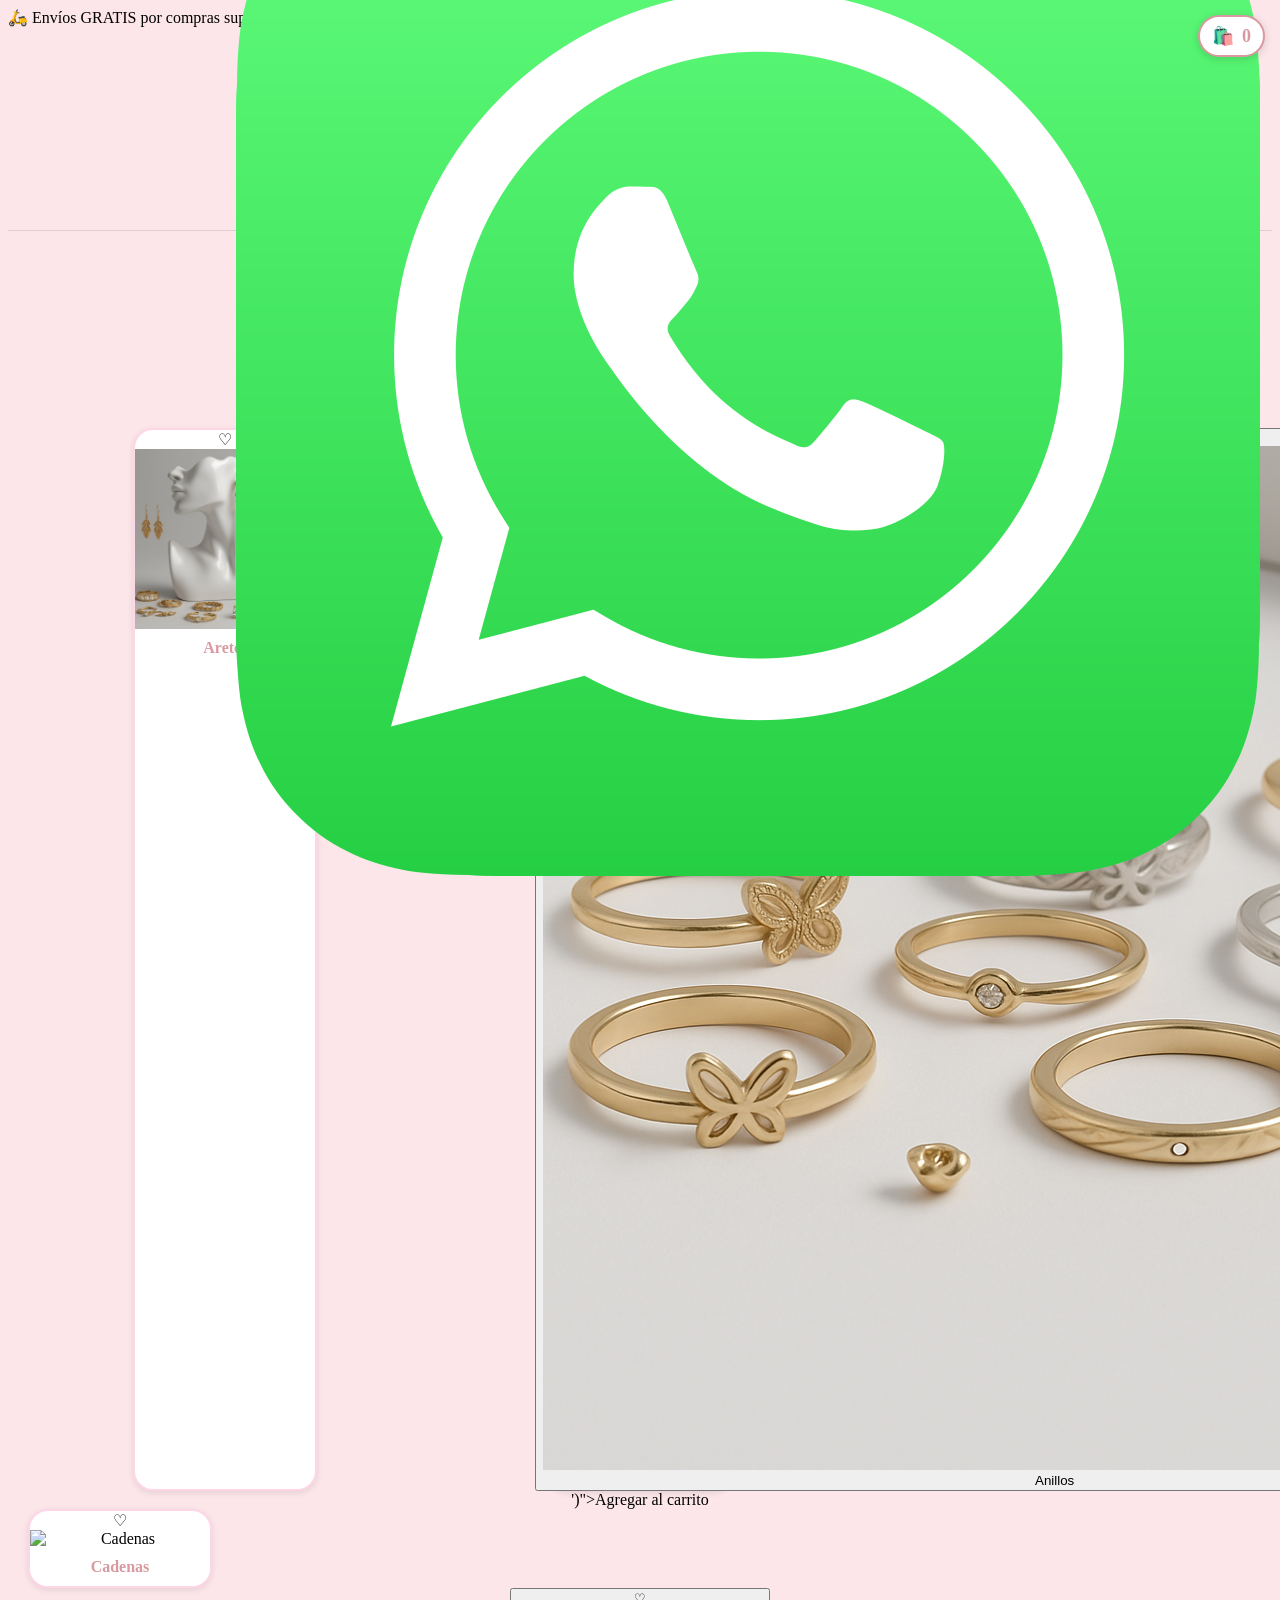
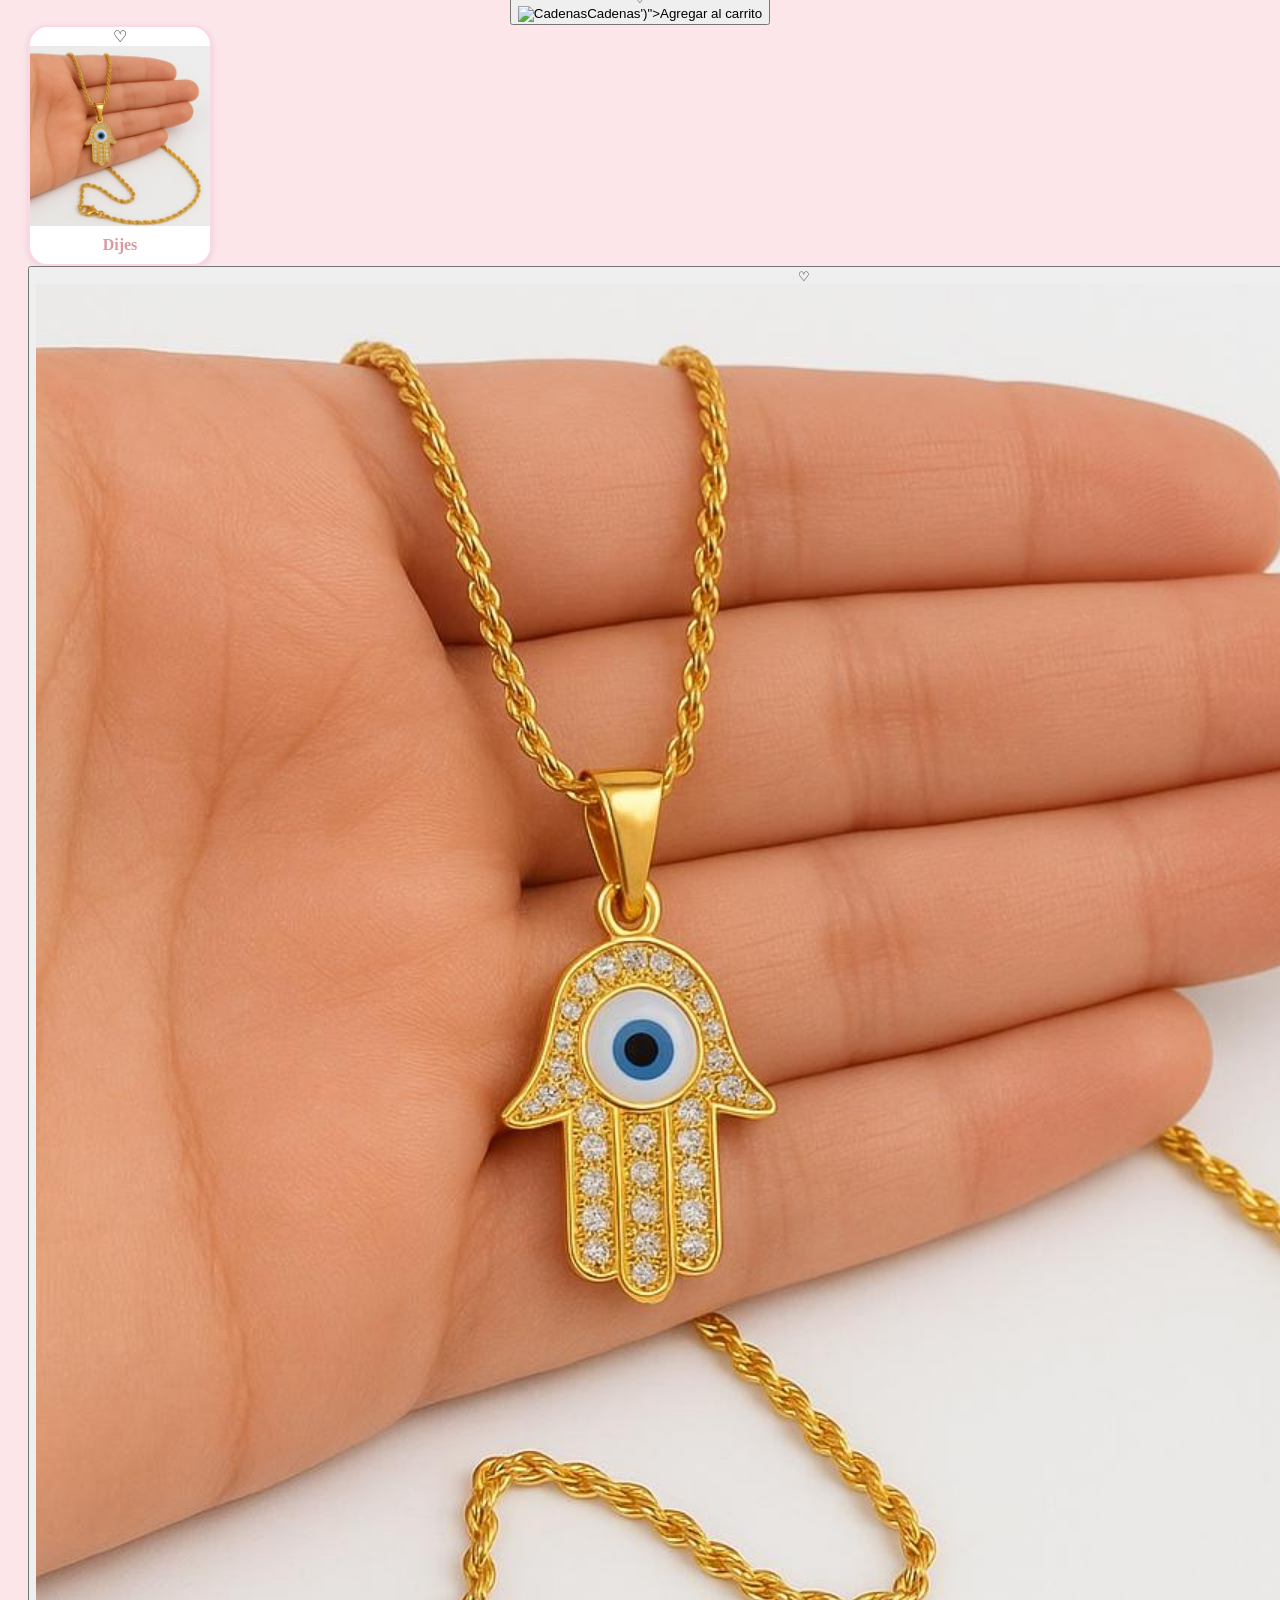
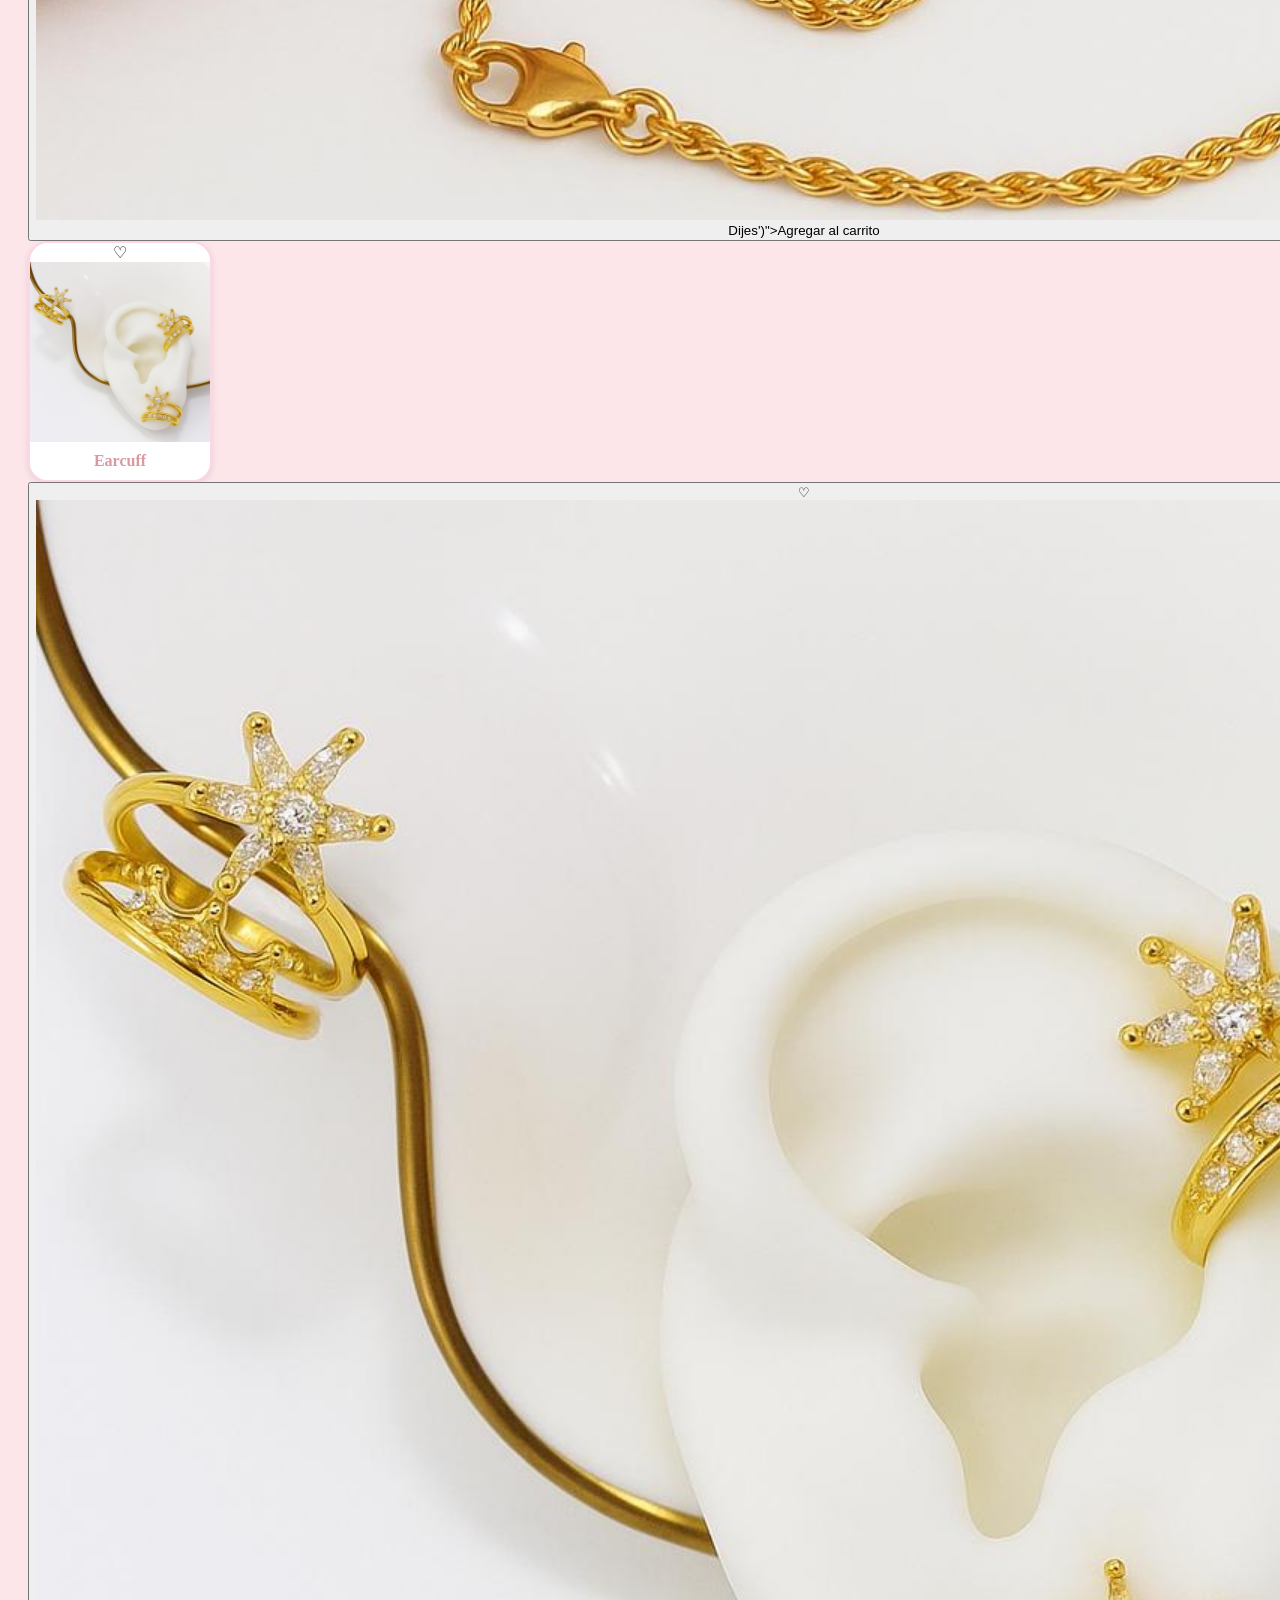
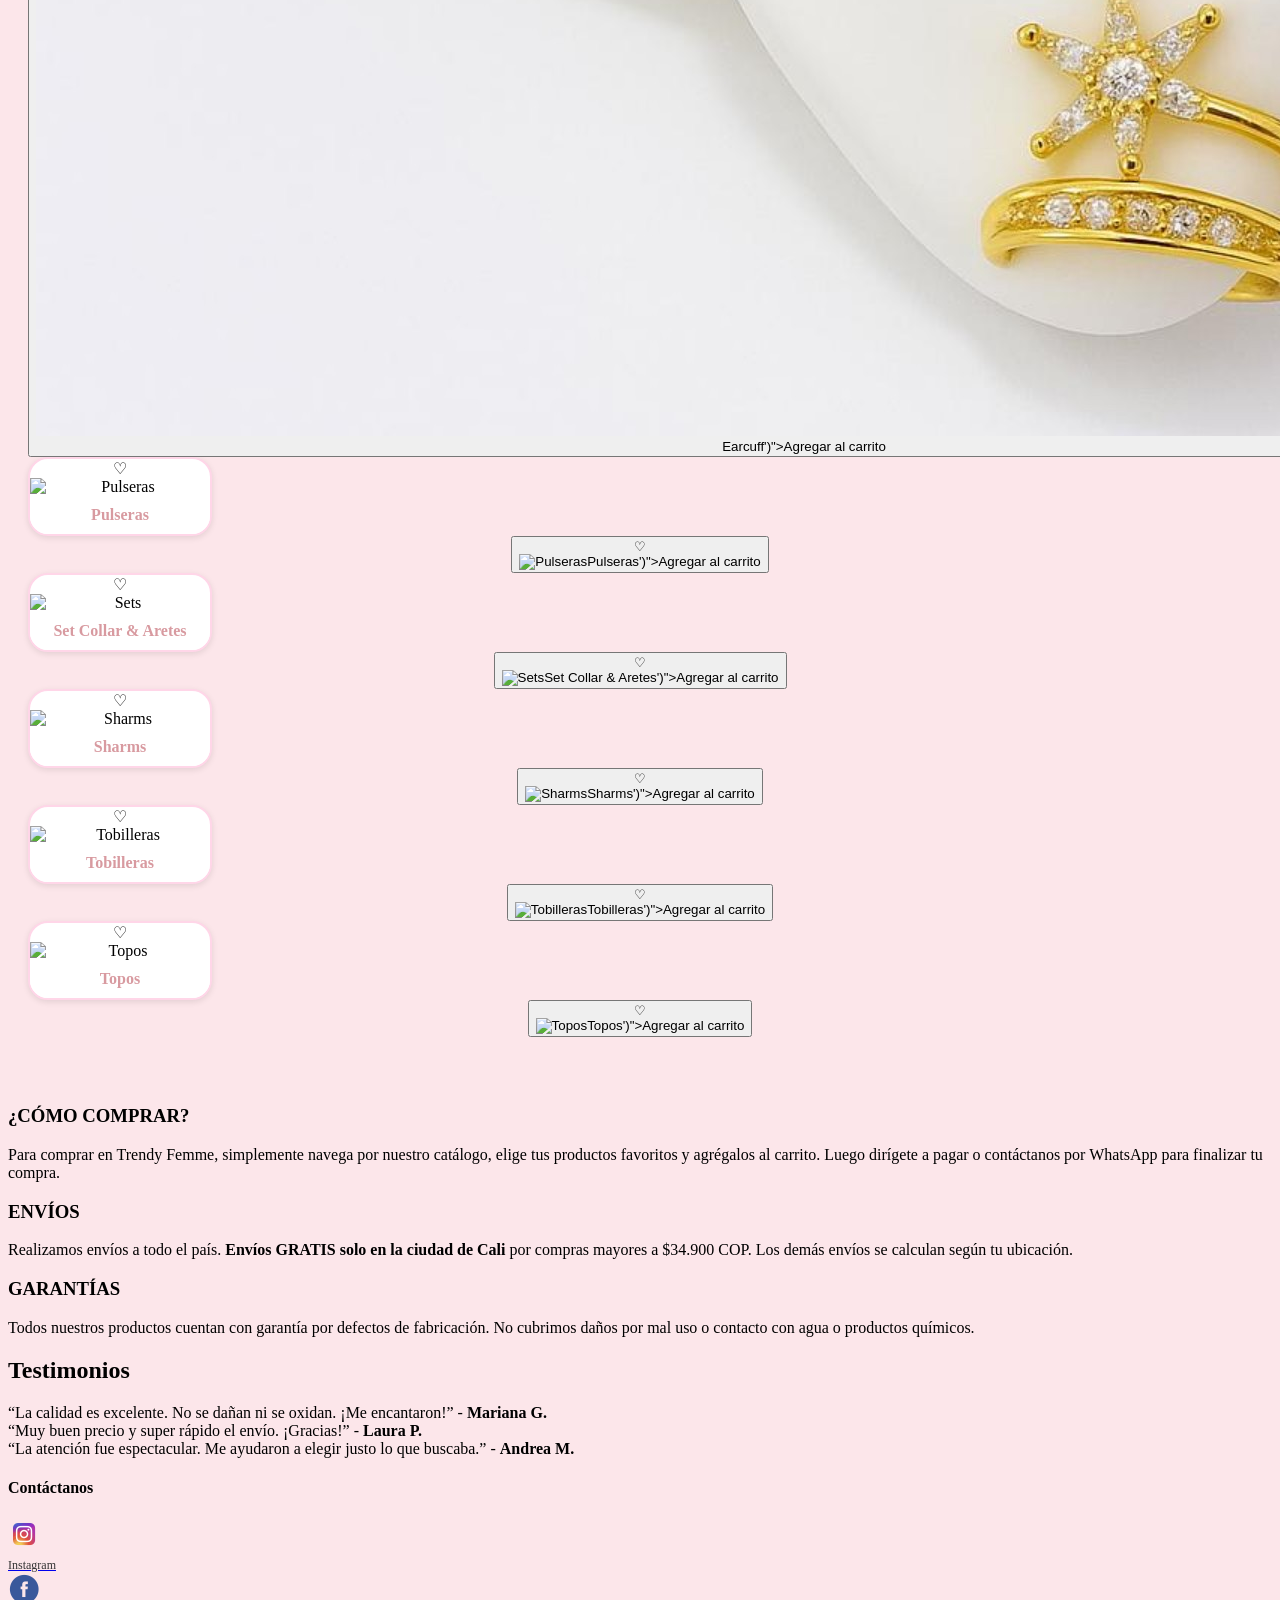
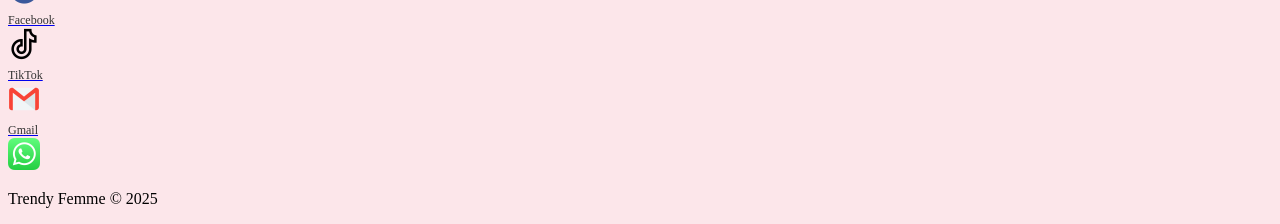
==== index.html @ 87109612 "Add files via upload" ====
<!DOCTYPE html>

<html lang="es">
<head>
<meta charset="utf-8"/>
<meta content="width=device-width, initial-scale=1.0" name="viewport"/>
<title>Trendy Femme</title>
<script src="https://cdn.tailwindcss.com"></script>
<style>
    .catalogo {
      padding: 50px 20px;
      background-color: #fff0f5;
      text-align: center;
    }
    .catalogo h2 {
      font-size: 2em;
      color: #d89aa0;
      margin-bottom: 30px;
    }
    .catalogo-grid {
      display: grid;
      grid-template-columns: repeat(auto-fit, minmax(160px, 1fr));
      gap: 20px;
      justify-items: center;
    }
    .catalogo-item {
      border: 2px solid #ffd6e8;
      border-radius: 20px;
      overflow: hidden;
      transition: transform 0.3s, box-shadow 0.3s;
      background-color: #fff;
      box-shadow: 0 2px 6px rgba(0, 0, 0, 0.1);
      width: 180px;
    }
    .catalogo-item:hover {
      transform: scale(1.05);
      box-shadow: 0 4px 12px rgba(0, 0, 0, 0.2);
    }
    .catalogo-item img {
      width: 100%;
      height: auto;
      display: block;
    }
    .catalogo-item p {
      padding: 10px;
      margin: 0;
      font-weight: bold;
      color: #d89aa0;
      background-color: #fff;
    }
    .social-icon {
      width: 32px;
      height: 32px;
      transition: transform 0.3s ease, filter 0.3s ease;
    }
    .social-icon:hover {
      transform: scale(1.1);
      filter: brightness(1.2);
    }
    .whatsapp-float {
      position: fixed;
      bottom: 20px;
      right: 20px;
      z-index: 100;
    }

/* Fondo uniforme en toda la web */
body {
  background-color: #fce6ea;
}

.encabezado-integrado {
  background-color: #fce6ea;
  padding: 50px 20px 30px;
  text-align: center;
  border-bottom: 1px solid #e2cfcf;
}

.contenido-encabezado {
  max-width: 700px;
  margin: 0 auto;
  animation: fadeIn 1.2s ease-in-out;
  display: flex;
  flex-direction: column;
  align-items: center;
}

.grupo-logo {
  display: flex;
  align-items: center;
  justify-content: center;
  gap: 16px;
}

.corona {
  width: 64px;
  height: 64px;
  border: 2px solid #000;
  border-radius: 50%;
}

.titulo-trendy {
  font-family: 'Cursive', 'YourLogoFont', sans-serif;
  font-size: 48px;
  color: #d89aa0;
  margin: 0;
  transition: all 0.4s ease;
}

.titulo-trendy:hover {
  color: #000;
  letter-spacing: 1px;
}

.eslogan-trendy {
  font-size: 20px;
  color: #d89aa0;
  font-style: italic;
  margin-top: 12px;
  text-align: center;
}

.catalogo {
  background-color: #fce6ea;
}

.catalogo h2 {
  font-size: 2em;
  color: #000;
  margin-bottom: 30px;
  font-family: 'Helvetica Neue', sans-serif;
  font-weight: 600;
}

@media (max-width: 640px) {
  .titulo-trendy {
    font-size: 36px;
  }
  .eslogan-trendy {
    font-size: 16px;
  }
  .grupo-logo {
    flex-direction: column;
    gap: 10px;
  }
  .corona {
    width: 52px;
    height: 52px;
  }
}

@keyframes fadeIn {
  from { opacity: 0; }
  to { opacity: 1; }
}

.carrito-icono {
  position: fixed;
  top: 15px;
  right: 15px;
  background-color: #fff;
  border: 2px solid #d89aa0;
  padding: 8px 12px;
  border-radius: 50px;
  font-size: 18px;
  color: #d89aa0;
  z-index: 999;
  box-shadow: 0 2px 8px rgba(0,0,0,0.15);
  cursor: pointer;
  transition: transform 0.3s ease;
}
.carrito-icono:hover {
  transform: scale(1.1);
}
#contador-carrito {
  font-weight: bold;
  margin-left: 4px;
}
.resumen-carrito {
  position: fixed;
  top: 60px;
  right: 15px;
  width: 250px;
  background-color: #fff;
  border: 2px solid #d89aa0;
  padding: 16px;
  border-radius: 12px;
  box-shadow: 0 4px 12px rgba(0,0,0,0.2);
  z-index: 998;
  display: none;
  font-size: 14px;
}
.resumen-carrito h3 {
  margin-top: 0;
  color: #d89aa0;
}
.resumen-carrito ul {
  padding-left: 18px;
}
.resumen-carrito.mostrar {
  display: block;
}
.catalogo-item button {
  background-color: #d89aa0;
  color: white;
  border: none;
  padding: 6px 10px;
  margin: 10px auto;
  border-radius: 6px;
  cursor: pointer;
  font-size: 13px;
  display: block;
  transition: background-color 0.3s ease;
}
.catalogo-item button:hover {
  background-color: #c1777c;
}
  </style>
</head>
<body class="bg-pink-50 font-sans text-gray-800">
<!-- Banner -->

<!-- Ícono del carrito con contador -->
<div class="carrito-icono" onclick="toggleResumenCarrito()">
  🛍️ <span id="contador-carrito">0</span>
</div>

<!-- Resumen flotante del carrito -->
<div id="resumen-carrito" class="resumen-carrito">
  <h3>Tu Carrito</h3>
  <ul id="lista-productos">
    <li>No hay productos aún.</li>
  </ul>
</div>
<div class="bg-pink-500 text-white text-center py-2 animate-pulse">
    🛵 Envíos GRATIS por compras superiores a 34.900 COP
  </div>
<!-- Catálogo -->

  <!-- Encabezado Integrado -->
  <section class="encabezado-integrado">
    <div class="contenido-encabezado">
      <div class="grupo-logo">
        <img src="imagenes/corona_trendyfemme.png" alt="Corona Trendy Femme" class="corona" />
        <h1 class="titulo-trendy">Trendy Femme</h1>
      </div>
      <p class="eslogan-trendy">Tú marcas el estilo. Trendy lo eleva.</p>
    </div>
  </section>
<section class="catalogo" id="catalogo">
<h2>Catálogo</h2>
<div class="buscador-catalogo" style="margin: 20px auto; text-align: center;">
<input id="busqueda" onkeyup="filtrarProductos()" placeholder="Buscar producto..." style="padding: 8px; border-radius: 8px; border: 1px solid #d89aa0; width: 250px;" type="text"/>
</div>
<div class="catalogo-grid">
<div class="catalogo-item"><div class="favorito" onclick="toggleFavorito(this)">♡</div><img alt="Aretes" src="imagenes/aretes.jpg"/><p>Aretes</p></div>
<div class="catalogo-item"><div class="favorito" onclick="toggleFavorito(this)">♡</div><img alt="Anillos" src="imagenes/anillos.jpg"/><p>Anillos</p></div>
<button onclick="agregarAlCarrito('<div class="catalogo-item"><div class="favorito" onclick="toggleFavorito(this)">♡</div><img alt="Anillos" src="imagenes/anillos.jpg"/>Anillos</div>')">Agregar al carrito</button>
<div class="catalogo-item"><div class="favorito" onclick="toggleFavorito(this)">♡</div><img alt="Cadenas" src="imagenes/cadenas.jpg"/><p>Cadenas</p></div>
<button onclick="agregarAlCarrito('<div class="catalogo-item"><div class="favorito" onclick="toggleFavorito(this)">♡</div><img alt="Cadenas" src="imagenes/cadenas.jpg"/>Cadenas</div>')">Agregar al carrito</button>
<div class="catalogo-item"><div class="favorito" onclick="toggleFavorito(this)">♡</div><img alt="Dijes" src="imagenes/dijes.jpg"/><p>Dijes</p></div>
<button onclick="agregarAlCarrito('<div class="catalogo-item"><div class="favorito" onclick="toggleFavorito(this)">♡</div><img alt="Dijes" src="imagenes/dijes.jpg"/>Dijes</div>')">Agregar al carrito</button>
<div class="catalogo-item"><div class="favorito" onclick="toggleFavorito(this)">♡</div><img alt="Earcuff" src="imagenes/earcuff.jpg"/><p>Earcuff</p></div>
<button onclick="agregarAlCarrito('<div class="catalogo-item"><div class="favorito" onclick="toggleFavorito(this)">♡</div><img alt="Earcuff" src="imagenes/earcuff.jpg"/>Earcuff</div>')">Agregar al carrito</button>
<div class="catalogo-item"><div class="favorito" onclick="toggleFavorito(this)">♡</div><img alt="Pulseras" src="imagenes/pulseras.jpg"/><p>Pulseras</p></div>
<button onclick="agregarAlCarrito('<div class="catalogo-item"><div class="favorito" onclick="toggleFavorito(this)">♡</div><img alt="Pulseras" src="imagenes/pulseras.jpg"/>Pulseras</div>')">Agregar al carrito</button>
<div class="catalogo-item"><div class="favorito" onclick="toggleFavorito(this)">♡</div><img alt="Sets" src="imagenes/sets.jpg"/><p>Set Collar &amp; Aretes</p></div>
<button onclick="agregarAlCarrito('<div class="catalogo-item"><div class="favorito" onclick="toggleFavorito(this)">♡</div><img alt="Sets" src="imagenes/sets.jpg"/>Set Collar &amp; Aretes</div>')">Agregar al carrito</button>
<div class="catalogo-item"><div class="favorito" onclick="toggleFavorito(this)">♡</div><img alt="Sharms" src="imagenes/sharms.jpg"/><p>Sharms</p></div>
<button onclick="agregarAlCarrito('<div class="catalogo-item"><div class="favorito" onclick="toggleFavorito(this)">♡</div><img alt="Sharms" src="imagenes/sharms.jpg"/>Sharms</div>')">Agregar al carrito</button>
<div class="catalogo-item"><div class="favorito" onclick="toggleFavorito(this)">♡</div><img alt="Tobilleras" src="imagenes/tobilleras.jpg"/><p>Tobilleras</p></div>
<button onclick="agregarAlCarrito('<div class="catalogo-item"><div class="favorito" onclick="toggleFavorito(this)">♡</div><img alt="Tobilleras" src="imagenes/tobilleras.jpg"/>Tobilleras</div>')">Agregar al carrito</button>
<div class="catalogo-item"><div class="favorito" onclick="toggleFavorito(this)">♡</div><img alt="Topos" src="imagenes/topos.jpg"/><p>Topos</p></div>
<button onclick="agregarAlCarrito('<div class="catalogo-item"><div class="favorito" onclick="toggleFavorito(this)">♡</div><img alt="Topos" src="imagenes/topos.jpg"/>Topos</div>')">Agregar al carrito</button>
</div>
</section>
<!-- Secciones informativas -->
<section class="p-6 bg-white">
<h3 class="text-xl font-bold text-pink-700 mb-4">¿CÓMO COMPRAR?</h3>
<p>Para comprar en Trendy Femme, simplemente navega por nuestro catálogo, elige tus productos favoritos y agrégalos al carrito. Luego dirígete a pagar o contáctanos por WhatsApp para finalizar tu compra.</p>
<h3 class="text-xl font-bold text-pink-700 mt-6 mb-4">ENVÍOS</h3>
<p>Realizamos envíos a todo el país. <strong>Envíos GRATIS solo en la ciudad de Cali</strong> por compras mayores a $34.900 COP. Los demás envíos se calculan según tu ubicación.</p>
<h3 class="text-xl font-bold text-pink-700 mt-6 mb-4">GARANTÍAS</h3>
<p>Todos nuestros productos cuentan con garantía por defectos de fabricación. No cubrimos daños por mal uso o contacto con agua o productos químicos.</p>
</section>
<!-- Footer -->
<section class="p-6 bg-pink-50">
<h2 class="text-xl font-bold text-pink-700 mb-4 text-center">Testimonios</h2>
<div class="max-w-2xl mx-auto space-y-4">
<div class="bg-white p-4 rounded shadow text-gray-700 italic">“La calidad es excelente. No se dañan ni se oxidan. ¡Me encantaron!” - <strong>Mariana G.</strong></div>
<div class="bg-white p-4 rounded shadow text-gray-700 italic">“Muy buen precio y super rápido el envío. ¡Gracias!” - <strong>Laura P.</strong></div>
<div class="bg-white p-4 rounded shadow text-gray-700 italic">“La atención fue espectacular. Me ayudaron a elegir justo lo que buscaba.” - <strong>Andrea M.</strong></div>
</div>
</section>
<footer class="bg-pink-100 text-center p-6">
<div class="mb-4">
<h4 class="font-semibold mb-2">Contáctanos</h4>
<div class="flex justify-center gap-4">
<a href="https://www.instagram.com/accesorios_trendyfemme?igsh=bW9jcTN6eTV0Ymdw" target="_blank"><img alt="Instagram" class="social-icon" src="iconos/instagram.png"/><div style="font-size: 0.75rem; color: #333; margin-top: 4px;">Instagram</div></a>
<a href="https://www.facebook.com/share/16bcXm9fdd/" target="_blank"><img alt="Facebook" class="social-icon" src="iconos/facebook.png"/><div style="font-size: 0.75rem; color: #333; margin-top: 4px;">Facebook</div></a>
<a href="https://www.tiktok.com/@trendy.femme0?_t=ZS-8wlS3NyjfXx&amp;_r=1" target="_blank"><img alt="TikTok" class="social-icon" src="iconos/tiktok.png"/><div style="font-size: 0.75rem; color: #333; margin-top: 4px;">TikTok</div></a>
<a href="mailto:trendyfemmeaccesorios@gmail.com"><img alt="Gmail" class="social-icon" src="iconos/gmail.png"/><div style="font-size: 0.75rem; color: #333; margin-top: 4px;">Gmail</div></a>
<a href="https://wa.me/573005548453" target="_blank"><img alt="WhatsApp" class="social-icon" src="iconos/whatsapp.png"/></a>
</div>
</div>
<p class="text-sm text-gray-600 mt-4">Trendy Femme © 2025</p>
</footer>
<!-- WhatsApp flotante -->
<a class="whatsapp-float" href="https://wa.me/573005548453" target="_blank">
<img alt="WhatsApp" class="w-12 h-12" src="iconos/whatsapp.png"/>
</a>
<script>
    function filtrarProductos() {
      const input = document.getElementById('busqueda').value.toLowerCase();
      const items = document.querySelectorAll('.catalogo-item');
      items.forEach(item => {
        const texto = item.innerText.toLowerCase();
        item.style.display = texto.includes(input) ? 'block' : 'none';
      });
    }
    function toggleFavorito(el) {
      el.classList.toggle('activo');
      el.innerText = el.classList.contains('activo') ? '❤️' : '♡';
    }
  </script>

<script>
  let contador = 0;
  const productos = [];

  function agregarAlCarrito(nombre = "Producto genérico") {
    contador++;
    productos.push(nombre);

    const contadorElemento = document.getElementById('contador-carrito');
    const listaProductos = document.getElementById('lista-productos');

    contadorElemento.textContent = contador;

    listaProductos.innerHTML = "";
    productos.forEach((item) => {
      const li = document.createElement("li");
      li.textContent = item;
      listaProductos.appendChild(li);
    });

    contadorElemento.style.transform = 'scale(1.4)';
    setTimeout(() => {
      contadorElemento.style.transform = 'scale(1)';
    }, 200);
  }

  function toggleResumenCarrito() {
    document.getElementById('resumen-carrito').classList.toggle("mostrar");
  }
</script>
</body>
</html>
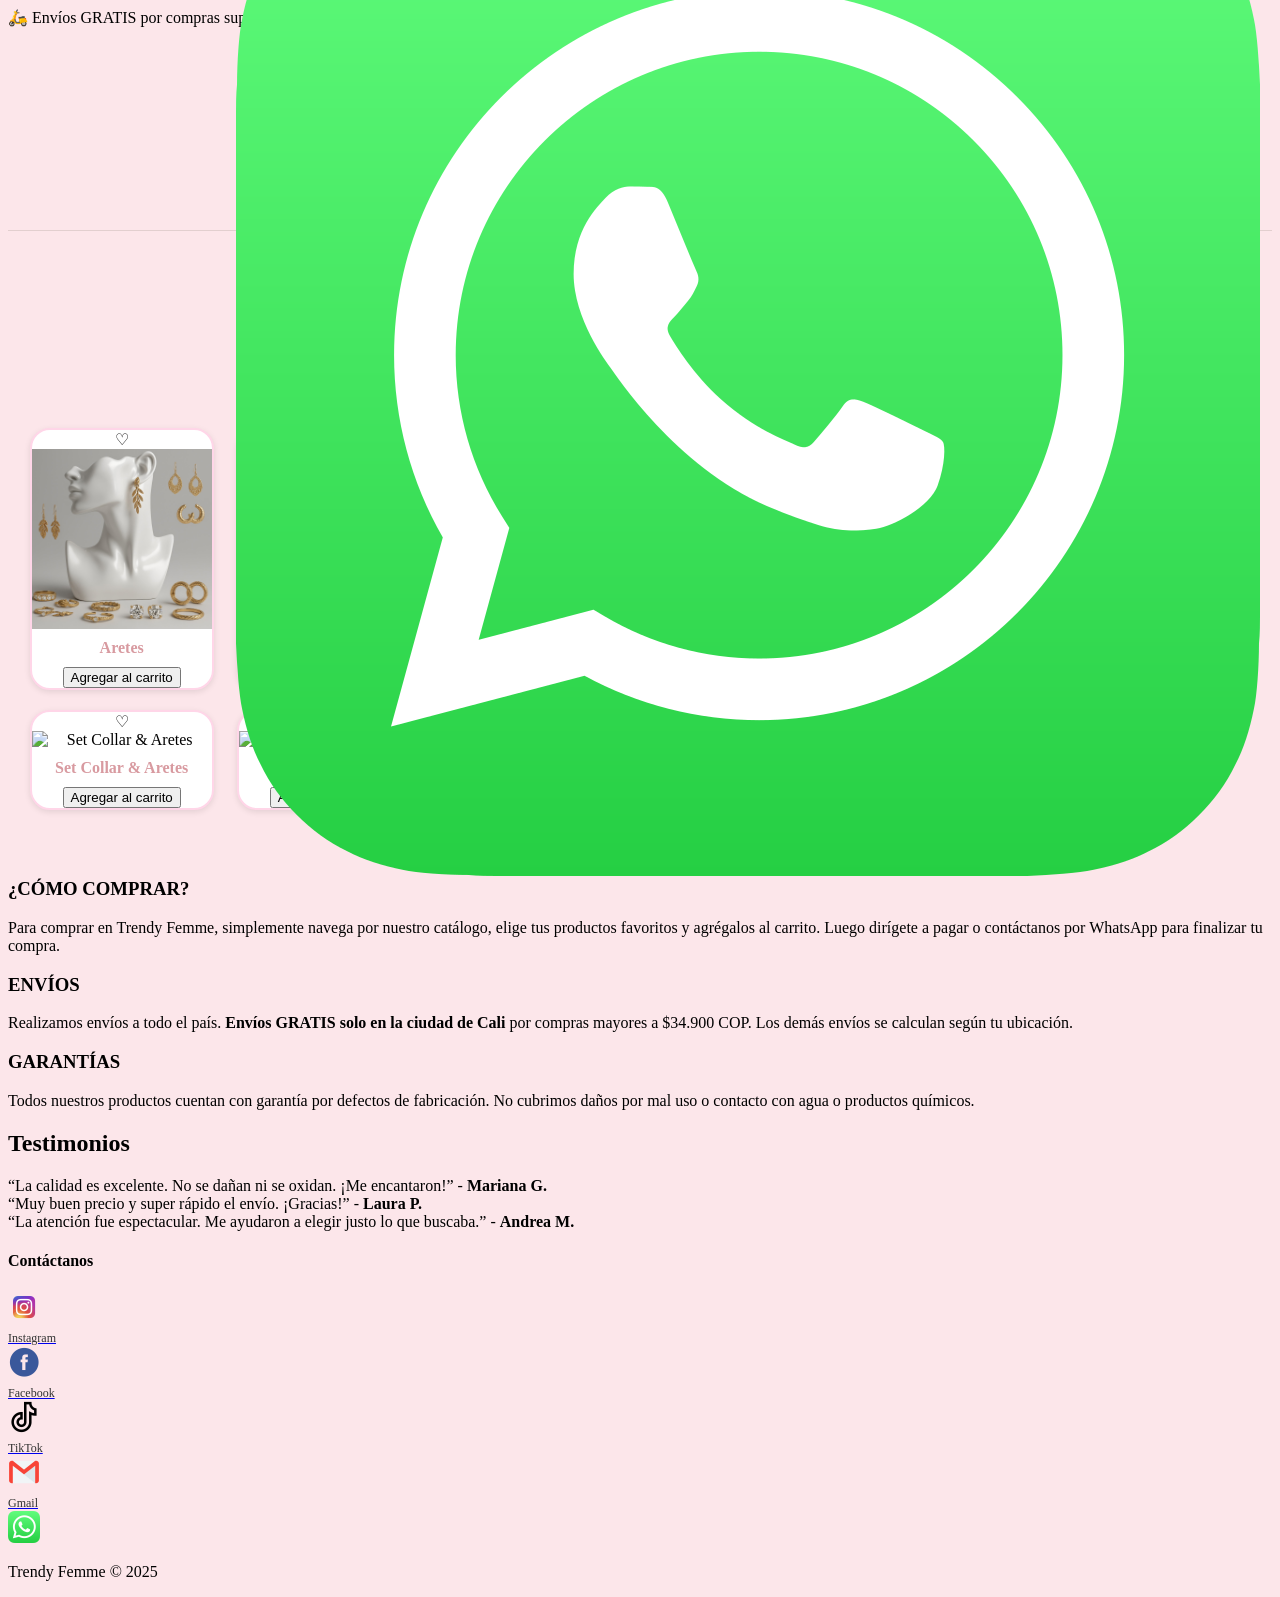
==== commit 4528b4a4: "Add files via upload" ====
--- a/index.html
+++ b/index.html
@@ -154,127 +154,94 @@
   from { opacity: 0; }
   to { opacity: 1; }
 }
-
-.carrito-icono {
-  position: fixed;
-  top: 15px;
-  right: 15px;
-  background-color: #fff;
-  border: 2px solid #d89aa0;
-  padding: 8px 12px;
-  border-radius: 50px;
-  font-size: 18px;
-  color: #d89aa0;
-  z-index: 999;
-  box-shadow: 0 2px 8px rgba(0,0,0,0.15);
-  cursor: pointer;
-  transition: transform 0.3s ease;
-}
-.carrito-icono:hover {
-  transform: scale(1.1);
-}
-#contador-carrito {
-  font-weight: bold;
-  margin-left: 4px;
-}
-.resumen-carrito {
-  position: fixed;
-  top: 60px;
-  right: 15px;
-  width: 250px;
-  background-color: #fff;
-  border: 2px solid #d89aa0;
-  padding: 16px;
-  border-radius: 12px;
-  box-shadow: 0 4px 12px rgba(0,0,0,0.2);
-  z-index: 998;
-  display: none;
-  font-size: 14px;
-}
-.resumen-carrito h3 {
-  margin-top: 0;
-  color: #d89aa0;
-}
-.resumen-carrito ul {
-  padding-left: 18px;
-}
-.resumen-carrito.mostrar {
-  display: block;
-}
-.catalogo-item button {
-  background-color: #d89aa0;
-  color: white;
-  border: none;
-  padding: 6px 10px;
-  margin: 10px auto;
-  border-radius: 6px;
-  cursor: pointer;
-  font-size: 13px;
-  display: block;
-  transition: background-color 0.3s ease;
-}
-.catalogo-item button:hover {
-  background-color: #c1777c;
-}
   </style>
 </head>
 <body class="bg-pink-50 font-sans text-gray-800">
 <!-- Banner -->
-
-<!-- Ícono del carrito con contador -->
-<div class="carrito-icono" onclick="toggleResumenCarrito()">
-  🛍️ <span id="contador-carrito">0</span>
-</div>
-
-<!-- Resumen flotante del carrito -->
-<div id="resumen-carrito" class="resumen-carrito">
-  <h3>Tu Carrito</h3>
-  <ul id="lista-productos">
-    <li>No hay productos aún.</li>
-  </ul>
-</div>
 <div class="bg-pink-500 text-white text-center py-2 animate-pulse">
     🛵 Envíos GRATIS por compras superiores a 34.900 COP
   </div>
 <!-- Catálogo -->
-
-  <!-- Encabezado Integrado -->
-  <section class="encabezado-integrado">
-    <div class="contenido-encabezado">
-      <div class="grupo-logo">
-        <img src="imagenes/corona_trendyfemme.png" alt="Corona Trendy Femme" class="corona" />
-        <h1 class="titulo-trendy">Trendy Femme</h1>
-      </div>
-      <p class="eslogan-trendy">Tú marcas el estilo. Trendy lo eleva.</p>
-    </div>
-  </section>
+<!-- Encabezado Integrado -->
+<section class="encabezado-integrado">
+<div class="contenido-encabezado">
+<div class="grupo-logo">
+<img alt="Corona Trendy Femme" class="corona" src="imagenes/corona_trendyfemme.png"/>
+<h1 class="titulo-trendy">Trendy Femme</h1>
+</div>
+<p class="eslogan-trendy">Tú marcas el estilo. Trendy lo eleva.</p>
+</div>
+</section>
+
 <section class="catalogo" id="catalogo">
 <h2>Catálogo</h2>
 <div class="buscador-catalogo" style="margin: 20px auto; text-align: center;">
 <input id="busqueda" onkeyup="filtrarProductos()" placeholder="Buscar producto..." style="padding: 8px; border-radius: 8px; border: 1px solid #d89aa0; width: 250px;" type="text"/>
 </div>
 <div class="catalogo-grid">
-<div class="catalogo-item"><div class="favorito" onclick="toggleFavorito(this)">♡</div><img alt="Aretes" src="imagenes/aretes.jpg"/><p>Aretes</p></div>
-<div class="catalogo-item"><div class="favorito" onclick="toggleFavorito(this)">♡</div><img alt="Anillos" src="imagenes/anillos.jpg"/><p>Anillos</p></div>
-<button onclick="agregarAlCarrito('<div class="catalogo-item"><div class="favorito" onclick="toggleFavorito(this)">♡</div><img alt="Anillos" src="imagenes/anillos.jpg"/>Anillos</div>')">Agregar al carrito</button>
-<div class="catalogo-item"><div class="favorito" onclick="toggleFavorito(this)">♡</div><img alt="Cadenas" src="imagenes/cadenas.jpg"/><p>Cadenas</p></div>
-<button onclick="agregarAlCarrito('<div class="catalogo-item"><div class="favorito" onclick="toggleFavorito(this)">♡</div><img alt="Cadenas" src="imagenes/cadenas.jpg"/>Cadenas</div>')">Agregar al carrito</button>
-<div class="catalogo-item"><div class="favorito" onclick="toggleFavorito(this)">♡</div><img alt="Dijes" src="imagenes/dijes.jpg"/><p>Dijes</p></div>
-<button onclick="agregarAlCarrito('<div class="catalogo-item"><div class="favorito" onclick="toggleFavorito(this)">♡</div><img alt="Dijes" src="imagenes/dijes.jpg"/>Dijes</div>')">Agregar al carrito</button>
-<div class="catalogo-item"><div class="favorito" onclick="toggleFavorito(this)">♡</div><img alt="Earcuff" src="imagenes/earcuff.jpg"/><p>Earcuff</p></div>
-<button onclick="agregarAlCarrito('<div class="catalogo-item"><div class="favorito" onclick="toggleFavorito(this)">♡</div><img alt="Earcuff" src="imagenes/earcuff.jpg"/>Earcuff</div>')">Agregar al carrito</button>
-<div class="catalogo-item"><div class="favorito" onclick="toggleFavorito(this)">♡</div><img alt="Pulseras" src="imagenes/pulseras.jpg"/><p>Pulseras</p></div>
-<button onclick="agregarAlCarrito('<div class="catalogo-item"><div class="favorito" onclick="toggleFavorito(this)">♡</div><img alt="Pulseras" src="imagenes/pulseras.jpg"/>Pulseras</div>')">Agregar al carrito</button>
-<div class="catalogo-item"><div class="favorito" onclick="toggleFavorito(this)">♡</div><img alt="Sets" src="imagenes/sets.jpg"/><p>Set Collar &amp; Aretes</p></div>
-<button onclick="agregarAlCarrito('<div class="catalogo-item"><div class="favorito" onclick="toggleFavorito(this)">♡</div><img alt="Sets" src="imagenes/sets.jpg"/>Set Collar &amp; Aretes</div>')">Agregar al carrito</button>
-<div class="catalogo-item"><div class="favorito" onclick="toggleFavorito(this)">♡</div><img alt="Sharms" src="imagenes/sharms.jpg"/><p>Sharms</p></div>
-<button onclick="agregarAlCarrito('<div class="catalogo-item"><div class="favorito" onclick="toggleFavorito(this)">♡</div><img alt="Sharms" src="imagenes/sharms.jpg"/>Sharms</div>')">Agregar al carrito</button>
-<div class="catalogo-item"><div class="favorito" onclick="toggleFavorito(this)">♡</div><img alt="Tobilleras" src="imagenes/tobilleras.jpg"/><p>Tobilleras</p></div>
-<button onclick="agregarAlCarrito('<div class="catalogo-item"><div class="favorito" onclick="toggleFavorito(this)">♡</div><img alt="Tobilleras" src="imagenes/tobilleras.jpg"/>Tobilleras</div>')">Agregar al carrito</button>
-<div class="catalogo-item"><div class="favorito" onclick="toggleFavorito(this)">♡</div><img alt="Topos" src="imagenes/topos.jpg"/><p>Topos</p></div>
-<button onclick="agregarAlCarrito('<div class="catalogo-item"><div class="favorito" onclick="toggleFavorito(this)">♡</div><img alt="Topos" src="imagenes/topos.jpg"/>Topos</div>')">Agregar al carrito</button>
+<div class="catalogo-item">
+<div class="favorito" onclick="toggleFavorito(this)">♡</div>
+<img alt="Aretes" src="imagenes/aretes.jpg"/>
+<p>Aretes</p>
+<button onclick="agregarAlCarrito('Aretes')">Agregar al carrito</button>
+</div>
+<div class="catalogo-item">
+<div class="favorito" onclick="toggleFavorito(this)">♡</div>
+<img alt="Anillos" src="imagenes/anillos.jpg"/>
+<p>Anillos</p>
+<button onclick="agregarAlCarrito('Anillos')">Agregar al carrito</button>
+</div>
+<div class="catalogo-item">
+<div class="favorito" onclick="toggleFavorito(this)">♡</div>
+<img alt="Cadenas" src="imagenes/cadenas.jpg"/>
+<p>Cadenas</p>
+<button onclick="agregarAlCarrito('Cadenas')">Agregar al carrito</button>
+</div>
+<div class="catalogo-item">
+<div class="favorito" onclick="toggleFavorito(this)">♡</div>
+<img alt="Dijes" src="imagenes/dijes.jpg"/>
+<p>Dijes</p>
+<button onclick="agregarAlCarrito('Dijes')">Agregar al carrito</button>
+</div>
+<div class="catalogo-item">
+<div class="favorito" onclick="toggleFavorito(this)">♡</div>
+<img alt="Earcuff" src="imagenes/earcuff.jpg"/>
+<p>Earcuff</p>
+<button onclick="agregarAlCarrito('Earcuff')">Agregar al carrito</button>
+</div>
+<div class="catalogo-item">
+<div class="favorito" onclick="toggleFavorito(this)">♡</div>
+<img alt="Pulseras" src="imagenes/pulseras.jpg"/>
+<p>Pulseras</p>
+<button onclick="agregarAlCarrito('Pulseras')">Agregar al carrito</button>
+</div>
+<div class="catalogo-item">
+<div class="favorito" onclick="toggleFavorito(this)">♡</div>
+<img alt="Set Collar &amp; Aretes" src="imagenes/sets.jpg"/>
+<p>Set Collar &amp; Aretes</p>
+<button onclick="agregarAlCarrito('Set Collar &amp; Aretes')">Agregar al carrito</button>
+</div>
+<div class="catalogo-item">
+<div class="favorito" onclick="toggleFavorito(this)">♡</div>
+<img alt="Sharms" src="imagenes/sharms.jpg"/>
+<p>Sharms</p>
+<button onclick="agregarAlCarrito('Sharms')">Agregar al carrito</button>
+</div>
+<div class="catalogo-item">
+<div class="favorito" onclick="toggleFavorito(this)">♡</div>
+<img alt="Tobilleras" src="imagenes/tobilleras.jpg"/>
+<p>Tobilleras</p>
+<button onclick="agregarAlCarrito('Tobilleras')">Agregar al carrito</button>
+</div>
+<div class="catalogo-item">
+<div class="favorito" onclick="toggleFavorito(this)">♡</div>
+<img alt="Topos" src="imagenes/topos.jpg"/>
+<p>Topos</p>
+<button onclick="agregarAlCarrito('Topos')">Agregar al carrito</button>
+</div>
 </div>
 </section>
+
 <!-- Secciones informativas -->
 <section class="p-6 bg-white">
 <h3 class="text-xl font-bold text-pink-700 mb-4">¿CÓMO COMPRAR?</h3>
@@ -333,8 +300,8 @@
     contador++;
     productos.push(nombre);
 
-    const contadorElemento = document.getElementById('contador-carrito');
-    const listaProductos = document.getElementById('lista-productos');
+    const contadorElemento = document.getElementById('contador-carrito') || crearContador();
+    const listaProductos = document.getElementById('lista-productos') || crearResumen();
 
     contadorElemento.textContent = contador;
 
@@ -354,6 +321,24 @@
   function toggleResumenCarrito() {
     document.getElementById('resumen-carrito').classList.toggle("mostrar");
   }
+
+  function crearContador() {
+    const div = document.createElement("div");
+    div.className = "carrito-icono";
+    div.onclick = toggleResumenCarrito;
+    div.innerHTML = '🛍️ <span id="contador-carrito">0</span>';
+    document.body.appendChild(div);
+    return div.querySelector("span");
+  }
+
+  function crearResumen() {
+    const div = document.createElement("div");
+    div.id = "resumen-carrito";
+    div.className = "resumen-carrito mostrar";
+    div.innerHTML = "<h3>Tu Carrito</h3><ul id='lista-productos'></ul>";
+    document.body.appendChild(div);
+    return div.querySelector("ul");
+  }
 </script>
 </body>
 </html>
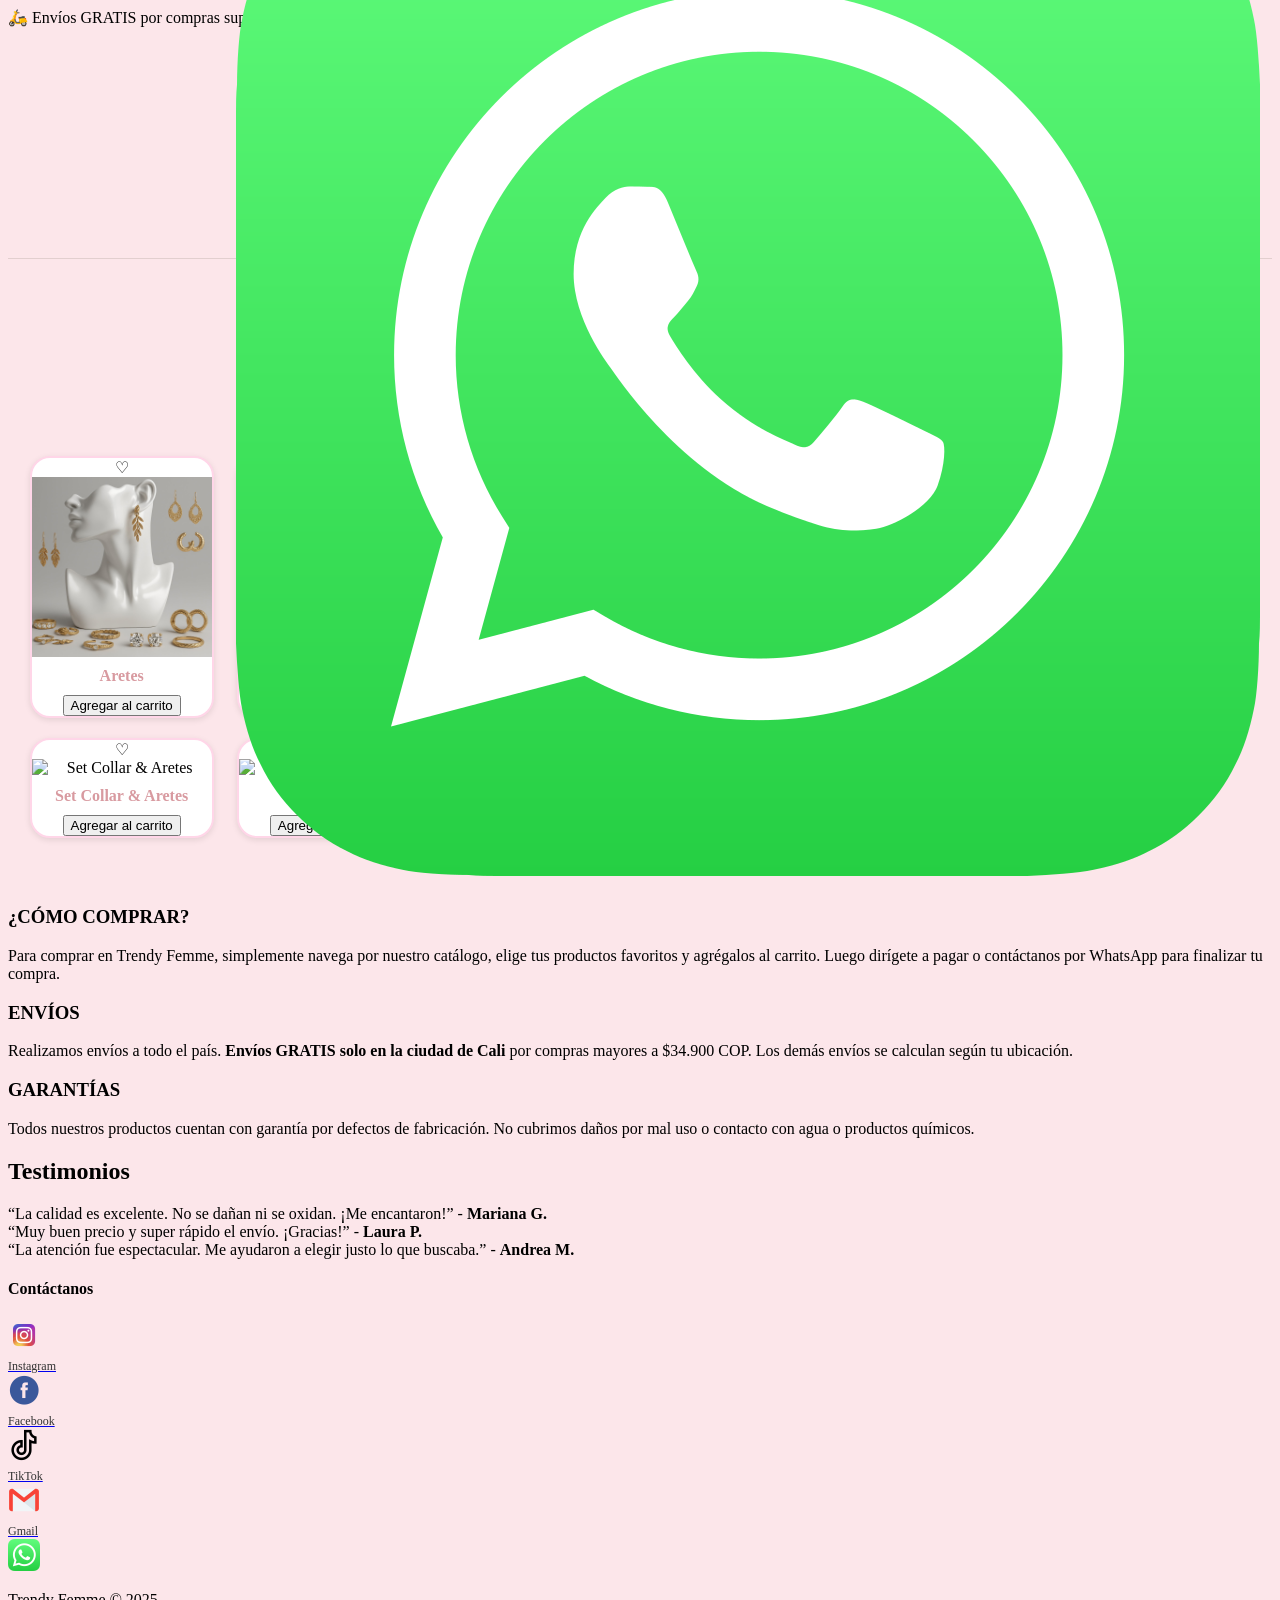
==== commit b1a0421d: "Add files via upload" ====
--- a/index.html
+++ b/index.html
@@ -7,6 +7,7 @@
 <meta content="width=device-width, initial-scale=1.0" name="viewport"/>
 <title>Trendy Femme</title>
 <script src="https://cdn.tailwindcss.com"></script>
+<link href="https://fonts.googleapis.com/css2?family=Great+Vibes&amp;display=swap" rel="stylesheet"/>
 <style>
     .catalogo {
       padding: 50px 20px;
@@ -94,14 +95,14 @@
 }
 
 .corona {
-  width: 64px;
-  height: 64px;
-  border: 2px solid #000;
+  width: 96px;
+  height: 96px;
+  
   border-radius: 50%;
 }
 
 .titulo-trendy {
-  font-family: 'Cursive', 'YourLogoFont', sans-serif;
+  font-family: 'Great Vibes', cursive;
   font-size: 48px;
   color: #d89aa0;
   margin: 0;
@@ -145,8 +146,8 @@
     gap: 10px;
   }
   .corona {
-    width: 52px;
-    height: 52px;
+    width: 96px;
+    height: 96px;
   }
 }
 
@@ -172,7 +173,6 @@
 <p class="eslogan-trendy">Tú marcas el estilo. Trendy lo eleva.</p>
 </div>
 </section>
-
 <section class="catalogo" id="catalogo">
 <h2>Catálogo</h2>
 <div class="buscador-catalogo" style="margin: 20px auto; text-align: center;">
@@ -241,7 +241,6 @@
 </div>
 </div>
 </section>
-
 <!-- Secciones informativas -->
 <section class="p-6 bg-white">
 <h3 class="text-xl font-bold text-pink-700 mb-4">¿CÓMO COMPRAR?</h3>
@@ -291,7 +290,6 @@
       el.innerText = el.classList.contains('activo') ? '❤️' : '♡';
     }
   </script>
-
 <script>
   let contador = 0;
   const productos = [];
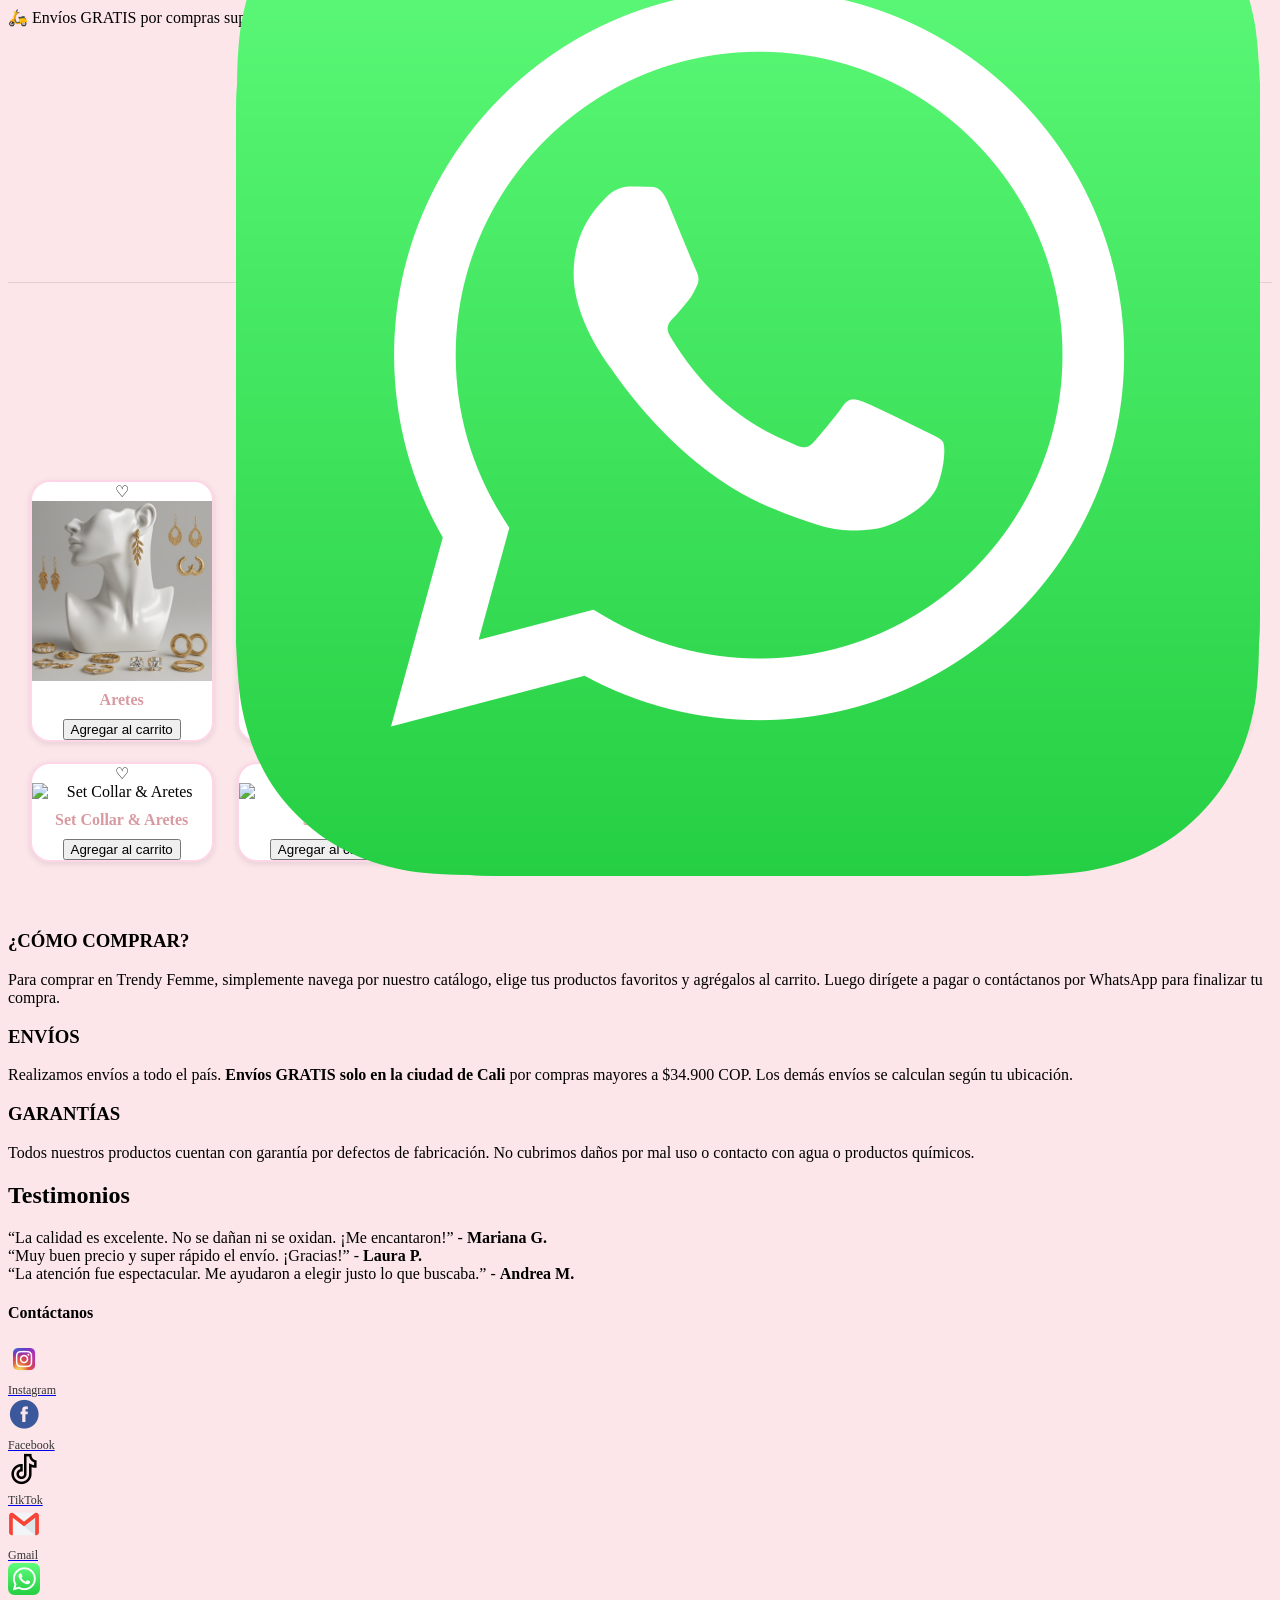
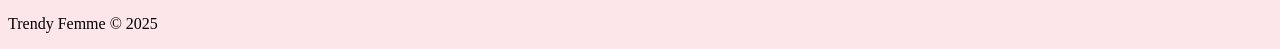
==== commit ccb6971c: "Add files via upload" ====
--- a/index.html
+++ b/index.html
@@ -95,8 +95,8 @@
 }
 
 .corona {
-  width: 96px;
-  height: 96px;
+  width: 120px;
+  height: 120px;
   
   border-radius: 50%;
 }
@@ -146,8 +146,8 @@
     gap: 10px;
   }
   .corona {
-    width: 96px;
-    height: 96px;
+    width: 120px;
+    height: 120px;
   }
 }
 
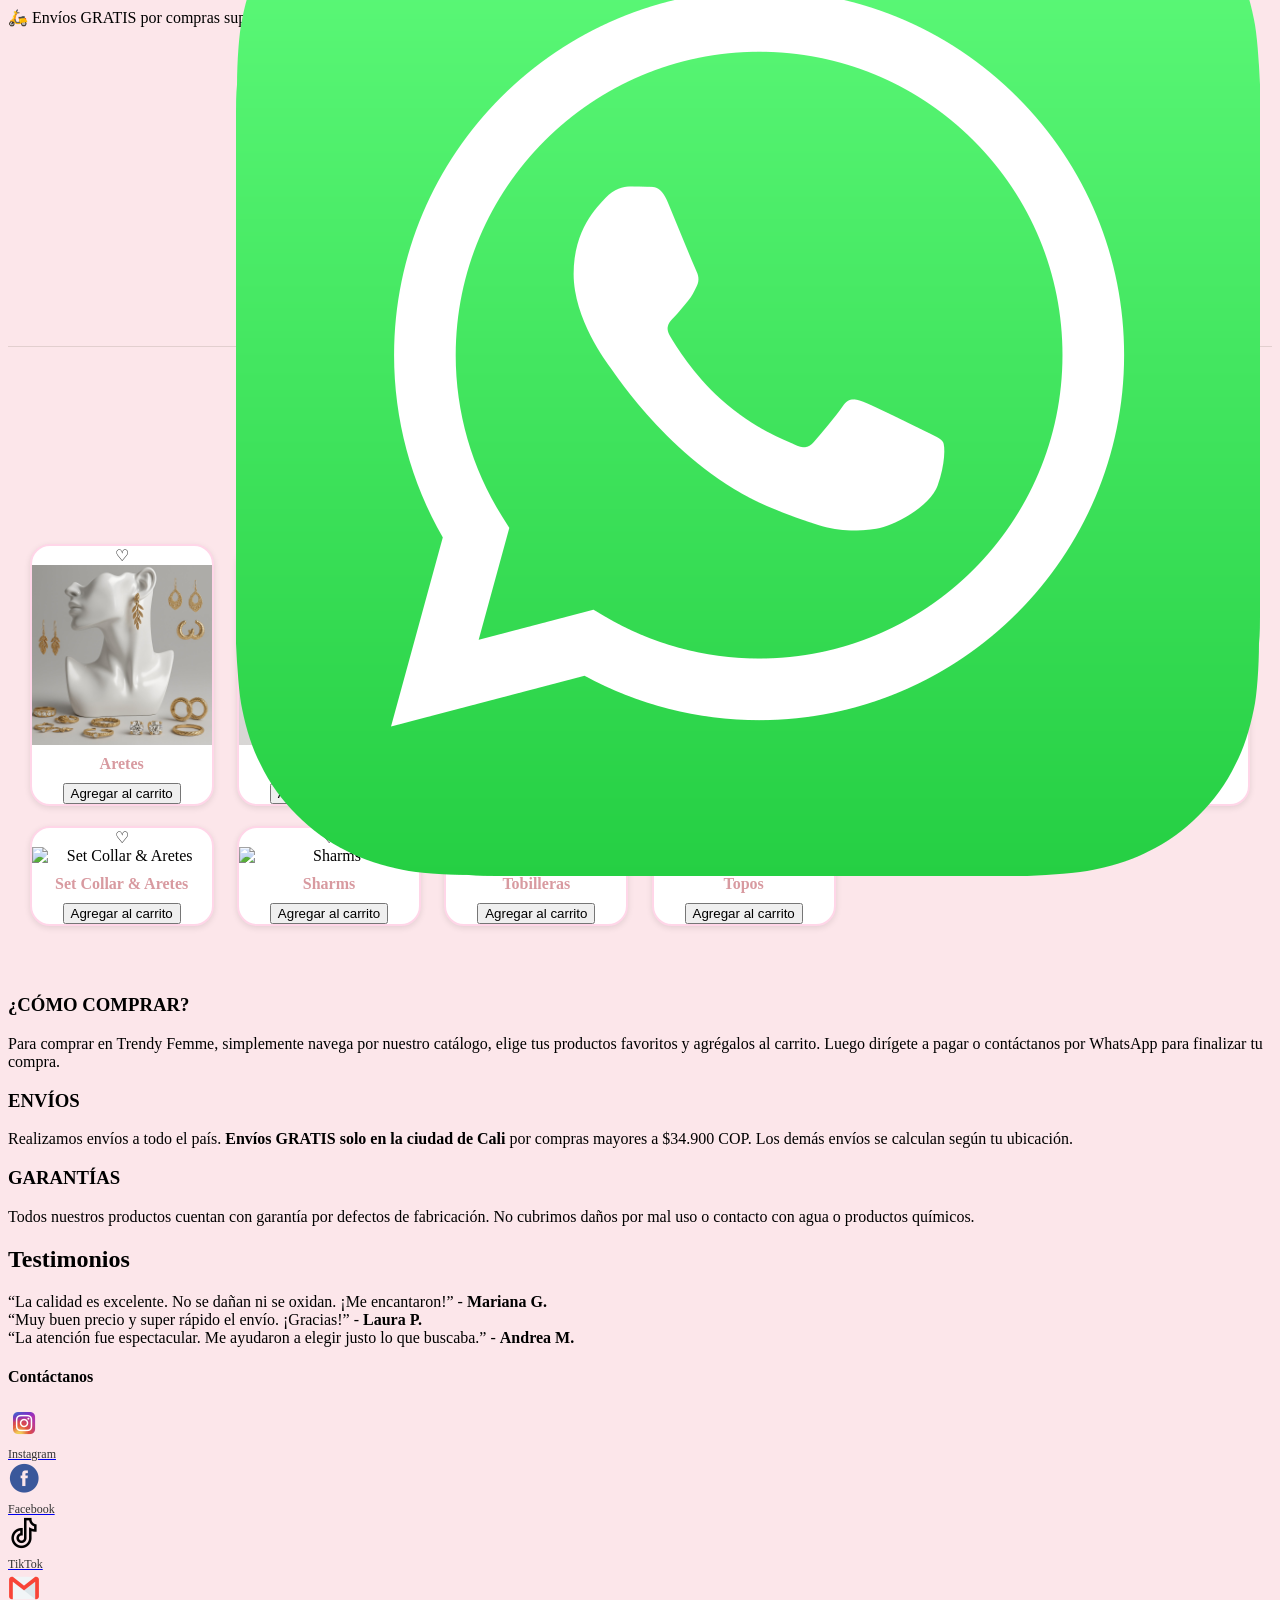
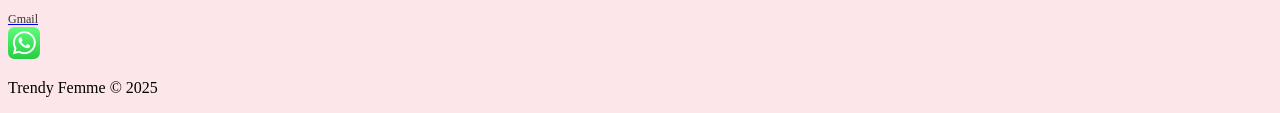
==== commit 7a3a7241: "Add files via upload" ====
--- a/index.html
+++ b/index.html
@@ -91,7 +91,8 @@
   display: flex;
   align-items: center;
   justify-content: center;
-  gap: 16px;
+  flex-direction: column;
+gap: 4px;
 }
 
 .corona {
@@ -143,7 +144,8 @@
   }
   .grupo-logo {
     flex-direction: column;
-    gap: 10px;
+    flex-direction: column;
+gap: 4px;
   }
   .corona {
     width: 120px;
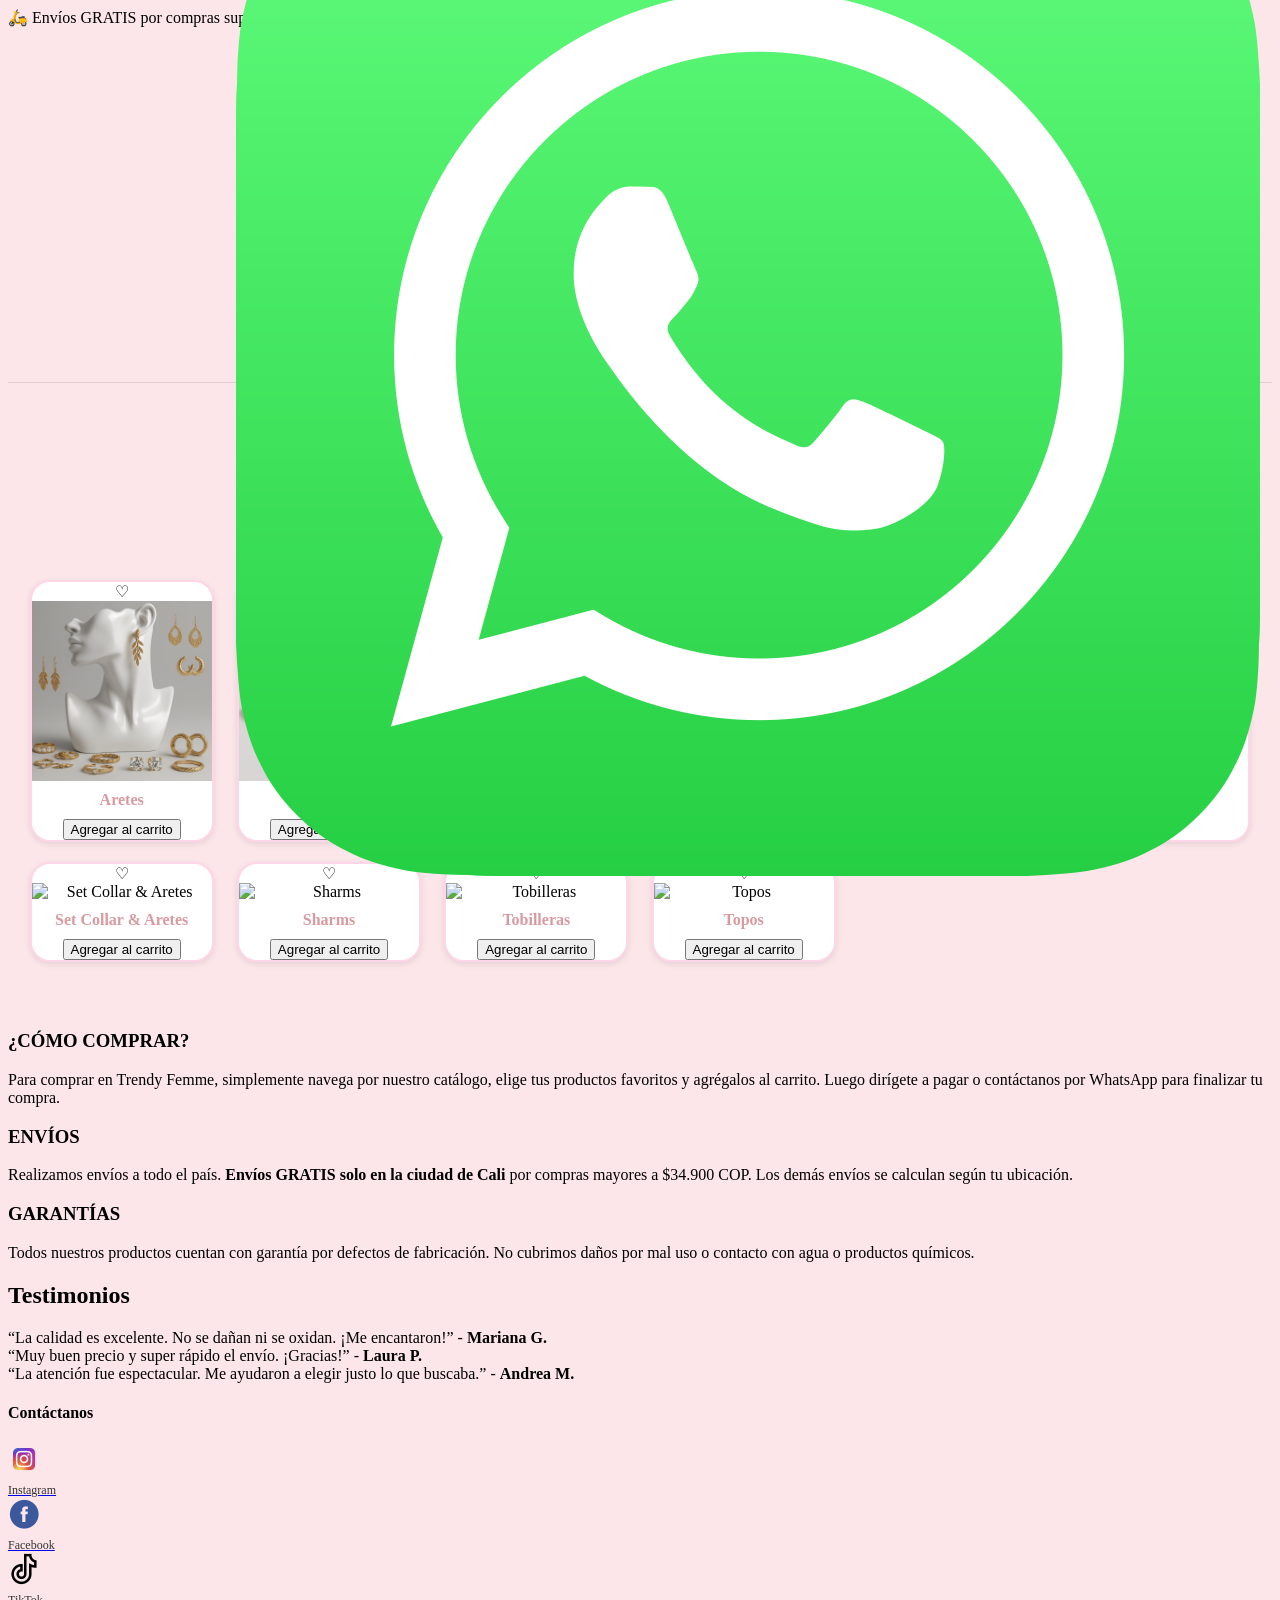
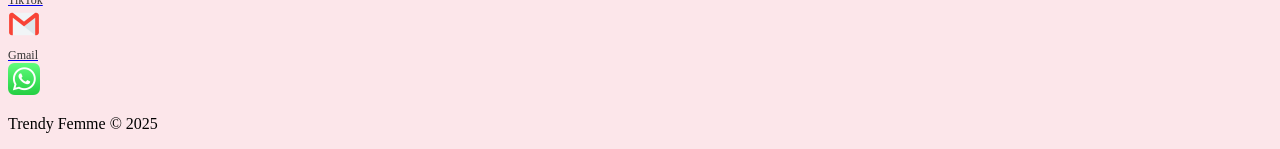
==== commit 46c8d1c4: "Add files via upload" ====
--- a/index.html
+++ b/index.html
@@ -92,12 +92,12 @@
   align-items: center;
   justify-content: center;
   flex-direction: column;
-gap: 4px;
+gap: 0px;
 }
 
 .corona {
-  width: 120px;
-  height: 120px;
+  width: 180px;
+  height: 180px;
   
   border-radius: 50%;
 }
@@ -106,7 +106,7 @@
   font-family: 'Great Vibes', cursive;
   font-size: 48px;
   color: #d89aa0;
-  margin: 0;
+  margin: -20px 0 0 0;
   transition: all 0.4s ease;
 }
 
@@ -145,11 +145,11 @@
   .grupo-logo {
     flex-direction: column;
     flex-direction: column;
-gap: 4px;
+gap: 0px;
   }
   .corona {
-    width: 120px;
-    height: 120px;
+    width: 180px;
+    height: 180px;
   }
 }
 
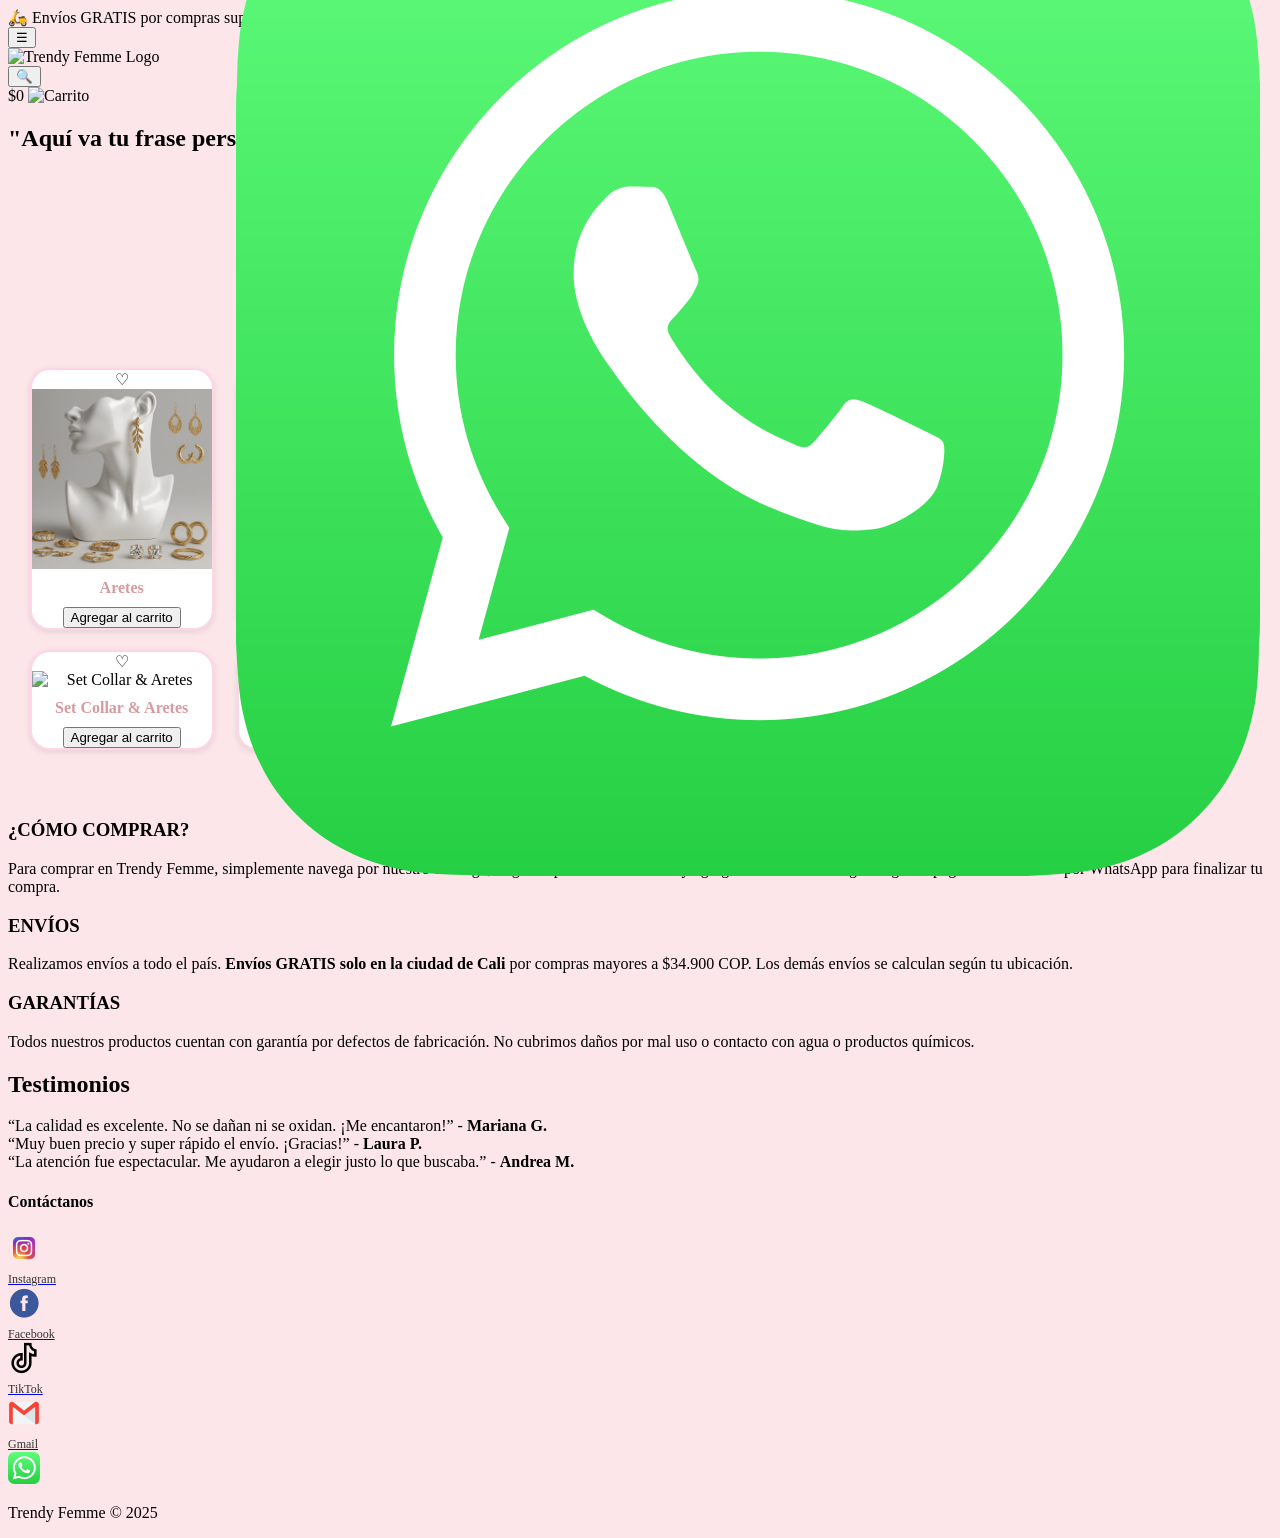
==== commit 6ecd4824: "Add files via upload" ====
--- a/index.html
+++ b/index.html
@@ -164,17 +164,34 @@
 <div class="bg-pink-500 text-white text-center py-2 animate-pulse">
     🛵 Envíos GRATIS por compras superiores a 34.900 COP
   </div>
+<section class="bg-white border-b border-gray-200 shadow-sm">
+<div class="max-w-6xl mx-auto px-4 py-3 flex items-center justify-between">
+<!-- Menú hamburguesa -->
+<button class="text-gray-700 focus:outline-none text-2xl">☰</button>
+<!-- Logo centrado -->
+<div class="text-center">
+<img alt="Trendy Femme Logo" class="h-8 mx-auto" src="imagenes/logo_trendyfemme.png"/>
+</div>
+<!-- Buscador y carrito -->
+<div class="flex items-center gap-4">
+<button class="text-gray-700 text-xl">🔍</button>
+<div class="border border-gray-300 px-2 py-1 text-sm rounded text-gray-700">
+        $0
+        <img alt="Carrito" class="inline w-5 ml-1 align-middle" src="iconos/bolsa.png"/>
+</div>
+</div>
+</div>
+<!-- Banner con imagen y frase -->
+<div class="relative bg-cover bg-center h-[300px] flex items-center justify-center text-center text-white" style="background-image: url('imagenes/empaque_trendy.jpg');">
+<div class="bg-black bg-opacity-40 p-4 rounded">
+<h2 class="text-xl sm:text-2xl md:text-3xl font-light italic">"Aquí va tu frase personalizada..."</h2>
+</div>
+</div>
+</section>
+
 <!-- Catálogo -->
 <!-- Encabezado Integrado -->
-<section class="encabezado-integrado">
-<div class="contenido-encabezado">
-<div class="grupo-logo">
-<img alt="Corona Trendy Femme" class="corona" src="imagenes/corona_trendyfemme.png"/>
-<h1 class="titulo-trendy">Trendy Femme</h1>
-</div>
-<p class="eslogan-trendy">Tú marcas el estilo. Trendy lo eleva.</p>
-</div>
-</section>
+
 <section class="catalogo" id="catalogo">
 <h2>Catálogo</h2>
 <div class="buscador-catalogo" style="margin: 20px auto; text-align: center;">
